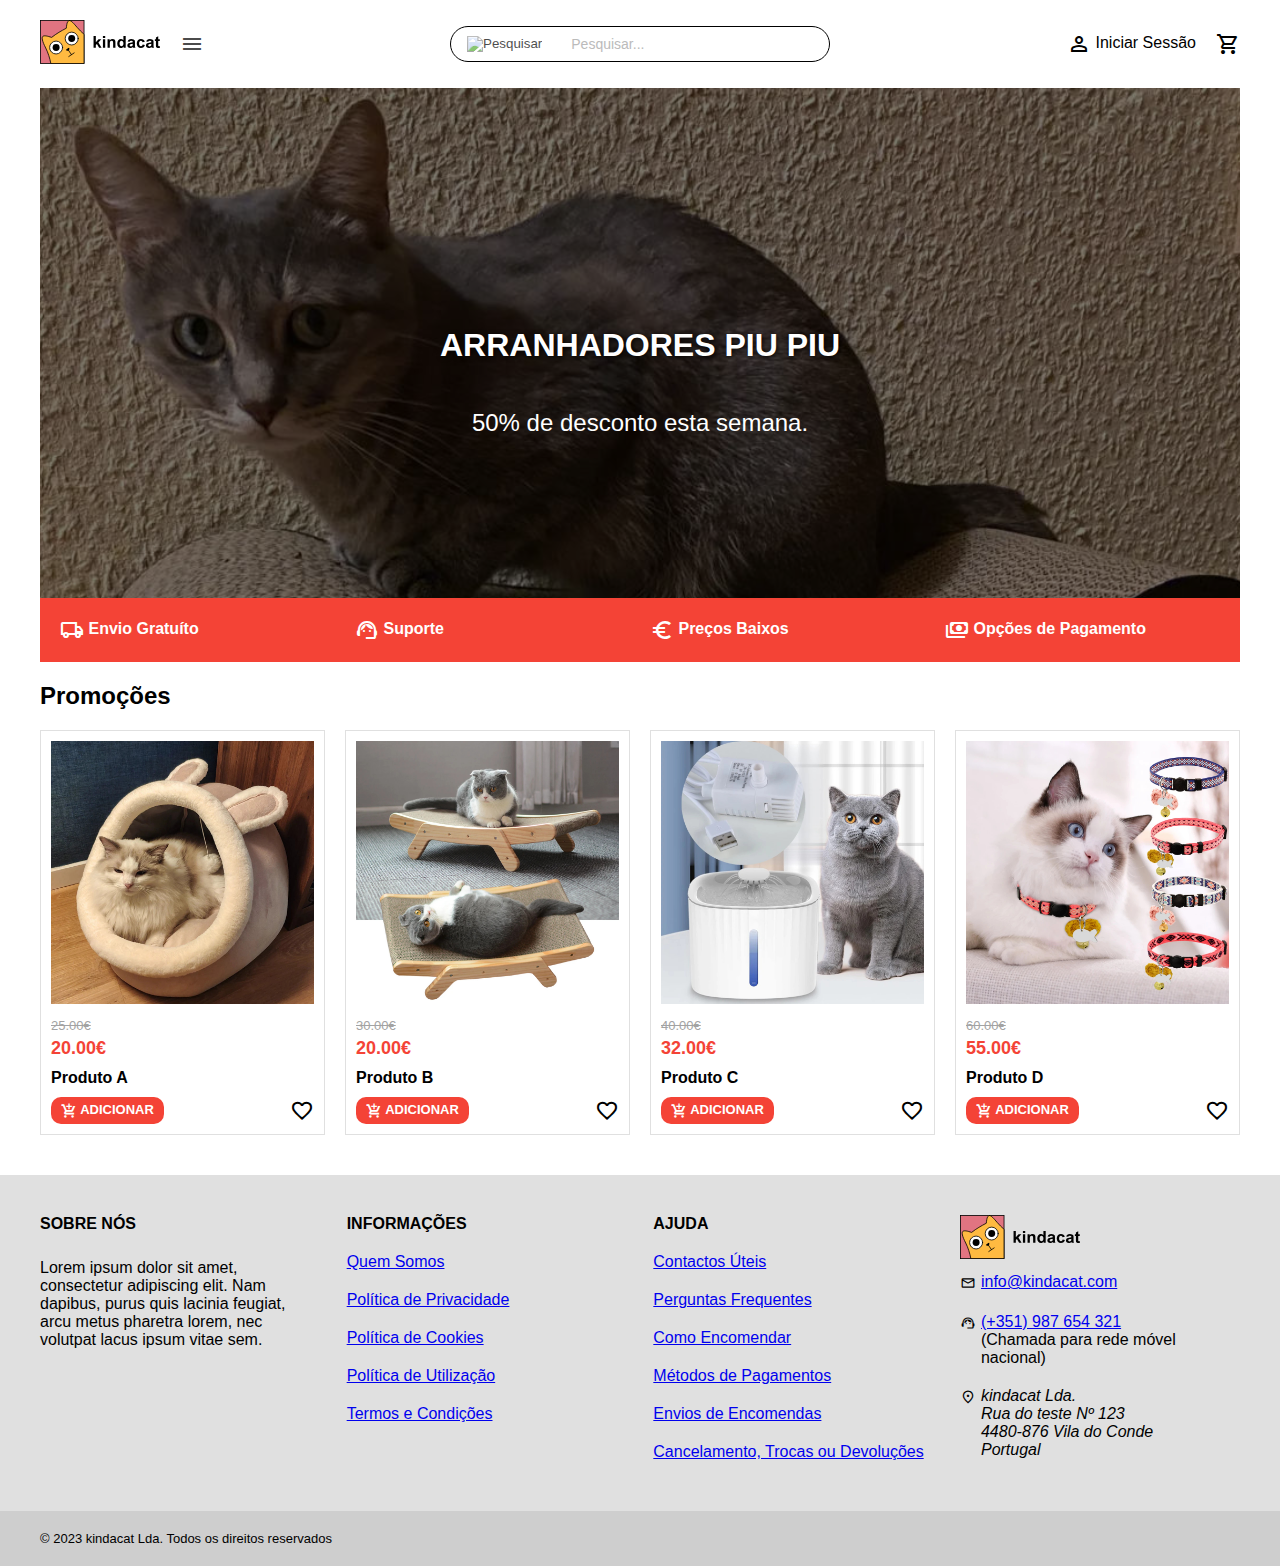
==== index.html @ b4727314 "initial store" ====
<!DOCTYPE html>
<html lang="pt-PT">
<!--
    https://developer.mozilla.org/en-US/docs/Web/HTML/Element
-->

<head>
    <title>kindacat - Home</title>
    <meta charset="utf-8">
    <meta name="viewport" content="width=device-width, initial-scale=1">
    <!-- remove in production -->
    <meta http-equiv="Cache-control" content="no-cache">
    <link rel="icon" href="assets/images/favicon.png">
    <link rel="stylesheet" href="assets/css/slideshow.css?2023121001" type="text/css">
    <link rel="stylesheet" href="assets/css/carousel.css?2023121001" type="text/css">
    <link rel="stylesheet" href="assets/css/styles.css?2023121001" type="text/css">
    <link rel="stylesheet"
        href="https://fonts.googleapis.com/css2?family=Material+Symbols+Outlined:opsz,wght,FILL,GRAD@20..48,100..700,0..1,-50..200">
    <meta name="msapplication-navbutton-color" content="rgb(8, 7, 7)">
    <meta name="apple-mobile-web-app-status-bar-style" content="rgb(8, 7, 7)">
    <meta name="description" content="Tecnologias Web 23/ 24 kindacat">
    <meta name="keywords" content="HTML, CSS, JavaScript">
    <meta name="author" content="Petúnia Dias">
    <script>
        /* <![CDATA[ */
        /* ]]> */
    </script>
</head>

<body>

    <header class="header-store">
        <section>
            <div class="logotipo">
                <a href="index.html"><img src="assets/images/logotipo-kindacat.svg" alt="Logotipo"></a>
            </div>
            <div class="main-menu">
                <div class="main-menu-field">
                    <input type="checkbox" id="main-menu-switch">
                    <label for="main-menu-switch" class="main-menu-closed"><span
                            class="material-symbols-outlined">menu</span></label>
                </div>
                <div class="nav-tab">
                    <div class="layer-nav-tab">
                        <div class="top-nav-tab">
                            <span>Produtos</span>
                            <label for="main-menu-switch" class="main-menu-opened"><span
                                    class="material-symbols-outlined">close</span></label>
                        </div>
                        <menu>
                            <li><a href="#">Bebedouros</a></li>
                            <li><a href="#">Arranhadores</a></li>
                            <li><a href="categoria.html">Camas</a></li>
                            <li><a href="#">Coleiras</a></li>
                        </menu>
                    </div>
                </div>
            </div>
        </section>
        <section>
            <search>
                <form class="search-store" action="#">
                    <button type="submit"><img alt="Pesquisar" width="20px" height="100%"
                            src="https://fonts.gstatic.com/s/i/short-term/release/materialsymbolsoutlined/search/default/24px.svg"></button>
                    <input type="search" placeholder="Pesquisar...">
                </form>
            </search>
        </section>

        <section class="user-things">
            <div class="login-logout">
                <span class="material-symbols-outlined">person</span>
                <span>Iniciar Sessão</span>
            </div>
            <div class="shopping-cart">
                <span class="material-symbols-outlined">shopping_cart</span>
            </div>
        </section>

    </header>

    <main>

        <section class="slide-show-products">
            <div class="slide-wrapper">
                <a href="#" class="slide">
                    <h1>Arranhadores Piu Piu</h1>
                    <p>50% de desconto esta semana.</p>
                </a>
                <a href="#" class="slide">
                    <h1>Camas Gatarracho</h1>
                    <p>Porque o seu gato merce um sono descansado.</p>
                </a>
                <a href="#" class="slide">
                    <h1>Fontes Pinga Pinga</h1>
                    <p>O seu gato não terá mais sede.</p>
                </a>
                <a href="#" class="slide">
                    <h1>Coleiras Catita</h1>
                    <p>O seu gato é sempre o primeiro.</p>
                </a>
            </div>
        </section>

        <section class="quick-info">
            <div>
                <span class="material-symbols-outlined">local_shipping</span>
                <span>Envio Gratuíto</span>
            </div>
            <div>
                <span class="material-symbols-outlined">support_agent</span>
                <span>Suporte</span>
            </div>
            <div>
                <span class="material-symbols-outlined">euro_symbol</span>
                <span>Preços Baixos</span>
            </div>
            <div>
                <span class="material-symbols-outlined">payments</span>
                <span>Opções de Pagamento</span>
            </div>
        </section>

        <section class="products-row promotions">
            <h2>Promoções</h2>
            <div class="carousel-products">
                <div class="carousel-products-wrapper">
                    <div class="product-sample">
                        <a href="#">
                            <img src="assets/images/products/cama-gato.jpg" alt="produto" width="100%" height="auto"
                                loading="lazy" decoding="async">
                        </a>
                        <div class="price">
                            <span class="normal">25.00€</span>
                            <span class="sale">20.00€</span>
                        </div>
                        <figcaption><a href="#">Produto A</a></figcaption>
                        <div class="add-to-cart-field">
                            <a href="#"><span class="material-symbols-outlined">add_shopping_cart</span> Adicionar</a>
                            <span class="material-symbols-outlined">favorite</span>
                        </div>
                    </div>
                    <div class="product-sample">
                        <a href="#">
                            <img src="assets/images/products/arranhador-de-madeira-gatos.jpg" alt="produto"
                                width="100%" height="auto" loading="lazy" decoding="async">
                        </a>
                        <div class="price">
                            <span class="normal">30.00€</span>
                            <span class="sale">20.00€</span>
                        </div>
                        <figcaption><a href="#">Produto B</a></figcaption>
                        <div class="add-to-cart-field">
                            <a href="#"><span class="material-symbols-outlined">add_shopping_cart</span> Adicionar</a>
                            <span class="material-symbols-outlined">favorite</span>
                        </div>
                    </div>
                    <div class="product-sample">
                        <a href="#">
                            <img src="assets/images/products/bebedouro-gato.jpg" alt="produto" width="100%" height="auto"
                                loading="lazy" decoding="async">
                        </a>
                        <div class="price">
                            <span class="normal">40.00€</span>
                            <span class="sale">32.00€</span>
                        </div>
                        <figcaption><a href="#">Produto C</a></figcaption>
                        <div class="add-to-cart-field">
                            <a href="#"><span class="material-symbols-outlined">add_shopping_cart</span> Adicionar</a>
                            <span class="material-symbols-outlined">favorite</span>
                        </div>
                    </div>
                    <div class="product-sample">
                        <a href="#">
                            <img src="assets/images/products/coleira-gato.jpg" alt="produto" width="100%" height="auto"
                                loading="lazy" decoding="async">
                        </a>
                        <div class="price">
                            <span class="normal">60.00€</span>
                            <span class="sale">55.00€</span>
                        </div>
                        <figcaption><a href="#">Produto D</a></figcaption>
                        <div class="add-to-cart-field">
                            <a href="#"><span class="material-symbols-outlined">add_shopping_cart</span> Adicionar</a>
                            <span class="material-symbols-outlined">favorite</span>
                        </div>
                    </div>
                    <div class="product-sample">
                        <a href="#">
                            <img src="assets/images/products/caixa-areia-fechada.jpg" alt="produto" width="100%" height="auto"
                                loading="lazy" decoding="async" />
                        </a>
                        <div class="price">
                            <span class="normal">32.00€</span>
                            <span class="sale">25.00€</span>
                        </div>
                        <figcaption><a href="#">Produto E</a></figcaption>
                        <div class="add-to-cart-field">
                            <a href="#"><span class="material-symbols-outlined">add_shopping_cart</span> Adicionar</a>
                            <span class="material-symbols-outlined">favorite</span>
                        </div>
                    </div>
                    <div class="product-sample">
                        <a href="#">
                            <img src="assets/images/products/casinha-gato.jpg" alt="produto" width="100%" height="auto"
                                loading="lazy" decoding="async">
                        </a>
                        <div class="price">
                            <span class="normal">45.00€</span>
                            <span class="sale">35.00€</span>
                        </div>
                        <figcaption><a href="#">Produto F</a></figcaption>
                        <div class="add-to-cart-field">
                            <a href="#"><span class="material-symbols-outlined">add_shopping_cart</span> Adicionar</a>
                            <span class="material-symbols-outlined">favorite</span>
                        </div>
                    </div>
                </div>
            </div>
        </section>
    </main>

    <footer>
        <section class="footer-columns">
            <div>
                <span class="footer-column-title">Sobre Nós</span>
                <p>Lorem ipsum dolor sit amet, consectetur adipiscing elit. Nam dapibus, purus quis lacinia feugiat,
                    arcu metus pharetra lorem, nec volutpat lacus ipsum vitae sem.</p>
            </div>
            <div>
                <span class="footer-column-title">Informações</span>
                <ul>
                    <li><a href="#">Quem Somos</a></li>
                    <li><a href="#">Política de Privacidade</a></li>
                    <li><a href="#">Política de Cookies</a></li>
                    <li><a href="#">Política de Utilização</a></li>
                    <li><a href="#">Termos e Condições</a></li>
                </ul>
            </div>
            <div>
                <span class="footer-column-title">Ajuda</span>
                <ul>
                    <li><a href="#">Contactos Úteis</a></li>
                    <li><a href="#">Perguntas Frequentes</a></li>
                    <li><a href="#">Como Encomendar</a></li>
                    <li><a href="#">Métodos de Pagamentos</a></li>
                    <li><a href="#">Envios de Encomendas</a></li>
                    <li><a href="#">Cancelamento, Trocas ou Devoluções</a></li>
                </ul>
            </div>
            <div>
                <img src="assets/images/logotipo-kindacat.svg" alt="logotipo" width="100%" height="auto">
                <ul class="store-contacts">
                    <li class="contact-mailto"><a href="mailto:info@kindacat.com">info@kindacat.com</a></li>
                    <li class="contact-phone">
                        <div>
                            <a href="tel:+351967193047">(+351) 987 654 321</a>
                            <span>(Chamada para rede móvel nacional)</span>
                        </div>
                    </li>
                    <li class="contact-address">
                        <address>
                            kindacat Lda.<br>
                            Rua do teste Nº 123<br>
                            4480-876 Vila do Conde<br>
                            Portugal<br>
                        </address>
                    </li>
                </ul>
            </div>
        </section>
        <section class="footer-copyright">&copy; 2023 kindacat Lda. Todos os direitos reservados</section>
    </footer>
    <script type="text/javascript" src="assets/js/index.js?2023121001"></script>
</body>

</html>
---- assets/css/slideshow.css ----
/* latin-ext */
/*
 * Slideshow styles
 * Last Modification: 2023-12-10 10:58:22
 * (c) 2023 Petúnia Dias
 */

.slide-show-products {
    text-align: center;
    overflow: hidden;
    height: 510px;
    width: 100%;
    margin: 0 auto;
    background-color: #c5c5c5;
}

@keyframes slide-products {
    20% {
        margin-left: 0px;
    }

    30% {
        margin-left: -100%;
    }

    50% {
        margin-left: -100%;
    }

    60% {
        margin-left: calc(-100% * 2);
    }

    70% {
        margin-left: calc(-100% * 2);
    }

    80% {
        margin-left: calc(-100% * 3);
    }

    90% {
        margin-left: calc(-100% * 3);
    }
}

.slide-show-products>.slide-wrapper {
    display: flex;
    flex-direction: row;
    flex-wrap: nowrap;
    width: calc(100% * 4);
    animation: slide-products 18s ease infinite;
}

.slide-show-products .slide {
    display: flex;
    height: 510px;
    width: 100%;
    align-items: center;
    justify-content: center;
    flex-wrap: nowrap;
    flex-direction: column;
    /* border: 1px solid #000; */
    color: #fff;
    background-repeat: no-repeat;
    background-size: cover;
    background-position: center;
    background-blend-mode: darken;
    background-color: #00000085;
    text-decoration: none;
    padding: 40px;
    cursor: pointer;
}

.slide:nth-child(1) {
    background-image: url('../../assets/images/slides/slide-01.jpg');
}

.slide:nth-child(2) {
    background-image: url('../../assets/images/slides/slide-02.jpg');
}

.slide:nth-child(3) {
    background-image: url('../../assets/images/slides/slide-03.jpg');
}

.slide:nth-child(4) {
    background-image: url('../../assets/images/slides/slide-04.jpg');
}

.slide>h1 {
    text-transform: uppercase;
    font-size: xx-large;
    text-shadow: 1px 1px 5px black;
}

.slide>p {
    font-weight: normal;
    font-size: x-large;
}
---- assets/css/carousel.css ----
/* latin-ext */
/*
 * Carousel styles
 * Last Modification: 2023-12-10 10:58:22
 * (c) 2023 Petúnia Dias
 */

.carousel-products {
    overflow: hidden;
    width: 100%;
    margin: 0 auto;
}

@keyframes carousel-products {
    20% {
        margin-left: 0px;
    }

    27% {
        margin-left: calc(-100% - 18px);
    }

    34% {
        margin-left: calc(-100% - 18px);
    }

    41% {
        margin-left: calc((-100% - 18px) * 2);
    }

    48% {
        margin-left: calc((-100% - 18px) * 2);
    }

    55% {
        margin-left: calc((-100% - 18px) * 3);
    }

    62% {
        margin-left: calc((-100% - 18px) * 3);
    }

    69% {
        margin-left: calc((-100% - 18px) * 4);
    }

    76% {
        margin-left: calc((-100% - 18px) * 4);
    }

    83% {
        margin-left: calc((-100% - 18px) * 5);
    }

    90% {
        margin-left: calc((-100% - 18px) * 5);
    }
}

.carousel-products-wrapper {
    display: flex;
    flex-direction: row;
    flex-wrap: nowrap;
    justify-content: space-between;
    align-items: flex-start;
    width: calc((100% + 15px) * 6);
    gap: 20px;
    animation: carousel-products 30s ease infinite;
}

.product-sample {
    text-align: center;
    width: 100%;
    border: 1px solid #e0e0e0;
    padding: 10px;
}

.product-sample a {
    color: #000;
    text-decoration: none;
}


/* mobile */
@media (min-width: 576px) {
    @keyframes carousel-products {
        20% {
            margin-left: 0px;
        }

        30% {
            margin-left: calc((-100% / 2) - 10px);
        }

        50% {
            margin-left: calc((-100% / 2) - 10px);
        }

        60% {
            margin-left: calc(((-100% / 2) - 10px) * 2);
        }

        70% {
            margin-left: calc(((-100% / 2) - 10px) * 2);
        }

        80% {
            margin-left: calc(((-100% / 2) - 10px) * 3);
        }

        90% {
            margin-left: calc(((-100% / 2) - 10px) * 3);
        }
    }

    .carousel-products-wrapper {
        width: calc(((100% / 2) * 6) + 40px);
        animation: carousel-products 18s ease infinite;
    }

    .product-sample {
        width: calc(100% / 2);
    }
}

/* tablets */
@media (min-width: 768px) {
    @keyframes carousel-products {
        20% {
            margin-left: 0px;
        }

        30% {
            margin-left: calc((-100% / 4) - 5px);
        }

        50% {
            margin-left: calc((-100% / 4) - 5px);
        }

        70% {
            margin-left: calc(((-100% / 4) - 5px) * 2);
        }

        90% {
            margin-left: calc(((-100% / 4) - 5px) * 2);
        }
    }

    .carousel-products-wrapper {
        width: calc(((100% / 4) * 6) + 10px);
        animation: carousel-products 18s ease infinite;
    }

    .product-sample {
        width: calc(100% / 4);
    }
}
---- assets/css/styles.css ----
/* latin-ext */
/*
 * kindacat styles
 * Last Modification: 2023-12-10 14:19:51
 * (c) 2023 Petúnia Dias
 *
 * Firfox: about:config
 * search for: layout.css.has-selector.enabled
 * set to true
 */

/* make the footer stay at the bottom. */
body {
    min-height: 100vh;
    max-width: 1368px;
    display: flex;
    flex-direction: column;
    margin: 0;
    padding: 0;
    overflow: auto;
    font-family: Arial, Helvetica, sans-serif;
    margin: 0 auto;
}

/*
    Header Styles
*/

.header-store {
    display: flex;
    flex-direction: row;
    justify-content: space-between;
    align-items: center;
    align-content: center;
    flex-wrap: wrap;
    padding: 20px 40px;
    gap: 20px;
}

.header-store>section {
    width: 100%;
}

.header-store>section:first-child {
    display: flex;
    flex-direction: row;
    gap: 20px;
    flex-wrap: nowrap;
    align-items: center;
    justify-content: space-between;
}

.logotipo>a>img {
    width: 120px;
    height: auto;
}

#main-menu-switch {
    display: none;
}

.main-menu-opened,
.main-menu-closed {
    cursor: pointer;
    opacity: 0.7;
}

.main-menu-opened:hover,
.main-menu-closed:hover {
    opacity: 1.0;
}

@keyframes rotate-icon {
    50% {
        transform: rotate(180deg);
    }
}

.main-menu-opened:hover {
    animation: rotate-icon 5s infinite;
}

.main-menu-field:has(#main-menu-switch:checked)~.nav-tab {
    display: block;
}

body:has(#main-menu-switch:checked) {
    overflow: hidden;
}

.search-store {
    display: flex;
    border: 1px solid #000;
    border-radius: 20px;
    padding: 5px 10px;
    gap: 5px;
    border: 1px solid #000;
    border-radius: 20px;
    padding: 5px 10px;
}

.header-store>.user-things {
    display: flex;
    justify-content: space-between;
    flex-wrap: nowrap;
    gap: 20px;
}

.material-symbols-outlined {
    vertical-align: middle;
}

button[type="submit"] {
    border: none;
    background-color: transparent;
    cursor: pointer;
    opacity: 0.7;
}

button[type="submit"]:hover {
    opacity: 1;
}

button[type="submit"]:focus,
input[type="search"]:focus {
    outline: none;
}

input[type="search"] {
    border: none;
    background: transparent;
    margin: 0;
    padding: 4px 18px;
    font-size: 14px;
}

input[type="search"]::placeholder {
    color: #bbb;
}

.nav-tab {
    display: none;
    position: absolute;
    top: 0;
    left: 0;
    background-color: #000000c2;
    margin: 0;
    padding: 0;
    border: 1px solid #000;
    height: 100%;
    width: 100%;
    z-index: 10;
}

@keyframes slide-tab {
    100% {
        left: 0;
    }
}

.layer-nav-tab {
    position: relative;
    left: -260px;
    background-color: #eee;
    width: 260px;
    padding: 20px;
    height: 100%;
    overflow-y: auto;
    overflow-x: hidden;
    animation: slide-tab 0.5s forwards;
    box-shadow: #2e2e2e 2px 2px 4px 2px;
}


body:has:not(#main-menu-switch:checked) .layer-nav-tab {
    animation: slide-tab 0.5s;
}


.layer-nav-tab>.top-nav-tab {
    display: flex;
    justify-content: space-between;
    align-items: center;
}

.layer-nav-tab>.top-nav-tab>span:first-child {
    text-transform: uppercase;
    font-weight: bold;
}

.layer-nav-tab>.top-nav-tab>.close-nav-tab {
    cursor: pointer;
    opacity: 0.7;
}

.layer-nav-tab>.top-nav-tab>.close-nav-tab:hover {
    opacity: 1;
}

.layer-nav-tab>menu {
    list-style: none;
    line-height: 30px;
    padding: 0px;
}

/* mobile devices */
@media (min-width: 576px) {
    .header-store>section:nth-child(2) {
        width: calc(50% - 10px);
    }

    .header-store>.user-things {
        width: calc(50% - 10px);
        justify-content: flex-end;
    }
}

/* tablets */
@media (min-width: 768px) {

    .header-store>section {
        width: calc((100% / 3) - 20px) !important;
    }

    .header-store>section:nth-child(1) {
        justify-content: flex-start;
    }

    /*
    .header-store > section:nth-child(2) {
        width: calc((100% / 3) - 20px);
    }
    .header-store > section:nth-child(3) {
        width: calc((100% / 3) - 20px);
    }
    */
}

/*
    Main Styles
*/

main {
    margin-bottom: 40px;
    padding: 0 40px;
}

.quick-info {
    padding: 20px;
    display: flex;
    flex-wrap: wrap;
    justify-content: space-between;
    gap: 20px;
    background-color: #F44336;
    color: #fff;
    font-weight: bold;
}

.quick-info > div {
    width: calc((100% / 2) - 10px);
}

.product-sample > a:hover {
    filter: brightness(0.5);
}

.product-sample .price {
    display: flex;
    flex-direction: column;
    flex-wrap: nowrap;
    align-items: flex-start;
    gap: 5px;
    padding: 10px 0;
}

.product-sample .price>.normal {
    color: #a3a3a3;
    font-size: small;
    text-decoration-line: line-through;
}

.product-sample .price>.sale {
    color: #f44336;
    font-weight: bold;
    font-size: large;
}

.product-sample figcaption {
    width: 100%;
    text-align: left;
    font-weight: bold;
    padding-bottom: 10px;
}

.add-to-cart-field {
    display: flex;
    flex-direction: row;
    flex-wrap: nowrap;
    align-items: center;
    justify-content: space-between;
}

.add-to-cart-field>a {
    background-color: #f44336;
    color: #fff;
    padding: 5px 10px;
    border-radius: 10px;
    text-transform: uppercase;
    font-weight: bold;
    font-size: small;
}

.add-to-cart-field>a:hover {
    box-shadow: 1px 1px 1px 1px #acacac;
    background-color: #c62828
}

.add-to-cart-field>a>span {
    font-size: 16px;
    font-weight: bold;
}

/*
    Footer styles
*/

footer {
    margin-top: auto;
    background-color: #e0e0e0;
}

.footer-columns {
    display: flex;
    flex-direction: row;
    flex-wrap: wrap;
    justify-content: space-between;
    align-items: flex-start;
    padding: 40px;
    gap: 20px;
}

.footer-columns>div {
    width: 100%;
}

.footer-copyright {
    background-color: #cecece;
    padding: 20px 40px;
    font-size: small;
}

.footer-column-title {
    display: block;
    font-weight: bold;
    text-transform: uppercase;
    padding-bottom: 10px;
}

footer ul {
    list-style-type: none;
    margin: 0;
    padding: 0;
}

footer ul>li {
    padding: 10px 0;
}

.footer-columns>div:last-child>img {
    width: 120px;
}

.store-contacts>li::before {
    font-family: 'Material Symbols Outlined';
    vertical-align: middle;
    padding-right: 5px;
}

.contact-mailto::before {
    content: "\e158";
}

.contact-phone::before {
    content: "\f0e2";
}

.contact-phone>div {
    display: flex;
    flex-direction: column;
}

.contact-phone,
.contact-address {
    display: inline-flex;
}

.contact-address::before {
    content: "\e0c8";
}


/* mobile */
@media (min-width: 576px) {
    .footer-columns>div {
        width: calc((100% / 2) - 20px);
    }
}

/* tablets */
@media (min-width: 768px) {
    .footer-columns>div {
        width: calc((100% / 4) - 20px);
    }
}

/* Products Category */

.show-category {
    display: flex;
    flex-direction: column-reverse;
    flex-wrap: nowrap;
    gap: 20px;
    padding-top: 40px;
}

.show-category > section {
    width: 100%;
}


.products-category {
    display: flex;
    flex-direction: row;
    flex-wrap: wrap;
    justify-content: space-between;
    gap: 20px;
}

.products-category > div {
    width: 100%;
}

.top-category-products {
    display: flex;
    flex-wrap: nowrap;
    justify-content: space-between;
    align-items: flex-start;
    gap: 20px;
    padding-bottom: 20px;
    flex-direction: column-reverse;
}

.top-category-products form {
    display: flex;
    flex-direction: row;
    flex-wrap: nowrap;
    justify-content: flex-end;
    gap: 5px;
}

.top-category-products select {
    cursor: pointer;
}

.products-brands menu {
    list-style-type: none;
    padding: 0;
}

/* mobile */
@media (min-width: 576px) {
    .show-category {
        flex-direction: row;
        align-items: flex-start;
        justify-content: space-between;
    }

    .show-category > section:first-child {
        width: 25%;
    }
    
    .show-category > section:last-child {
        width: 75%;
    }

    .top-category-products {
        flex-direction: row;
    }

    .products-category > div {
        width: calc((100% / 2) - 32px);
    }
}

/* tablets */
/*
@media (min-width: 768px) {

    .products-category > div {
        width: calc((100% / 3) - 36px);
    }
}
*/

@media (min-width: 992px) {
    .products-category > div {
        width: calc((100% / 3) - 36px);
    }
}

/* product only page */

.show-product {
    display: flex;
    padding-top: 40px;
    flex-direction: column;
    flex-wrap: nowrap;
    gap: 20px;
}

.show-product > section {
    width: 100%;
}

.show-product > section:last-child {
    display: flex;
    flex-direction: column;
    flex-wrap: nowrap;
    gap: 10px;
}

.image-box {
    border: 1px solid #e0e0e0;
    padding: 10px;
}

/*
.image-box:hover {
    transform: scale(1.5);
}
*/

.show-product .price {
    display: flex;
    flex-direction: column;
    flex-wrap: nowrap;
    align-items: flex-start;
    gap: 5px;
    font-weight: bold;
}

.show-product .price>.normal {
    color: #a3a3a3;
    font-size: medium;
    text-decoration-line: line-through;
}

.show-product .price>.sale {
    color: #f44336;
    font-size: x-large;
}

#add-to-cart {
    display: flex;
    flex-direction: row;
    flex-wrap: nowrap;
    justify-content: flex-start;
    gap: 10px;
}

#add-to-cart > #product-stock {
    width: 50px;
    font-weight: bold;
    font-size: medium;
    border: 1px solid #e0e0e0;
    border-radius: 0;
}

#add-to-cart button {
    color: #fff;
    border: none;
    background-color: #f44336;
    padding: 5px 10px;
    border-radius: 16px;
    font-weight: bold;
    cursor: pointer;
}

#add-to-cart button:hover {
    box-shadow: 1px 1px 1px 1px #acacac;
    background-color: #c62828
}

/* mobile */
@media (min-width: 576px) {
    .quick-info > div {
        width: calc((100% / 4) - 15px);
    }
    
    .show-product {
        flex-direction: row;
        justify-content: space-between;
        align-items: flex-start;
        gap: 20px;
    }
    
    .show-product > section {
        width: 50%;
    }
}

/* tablet */
@media (min-width: 768px) {
    .show-product > section:first-child {
        width: 40%;
    }
    
    .show-product > section:last-child {
        width: 60%;
    }
}
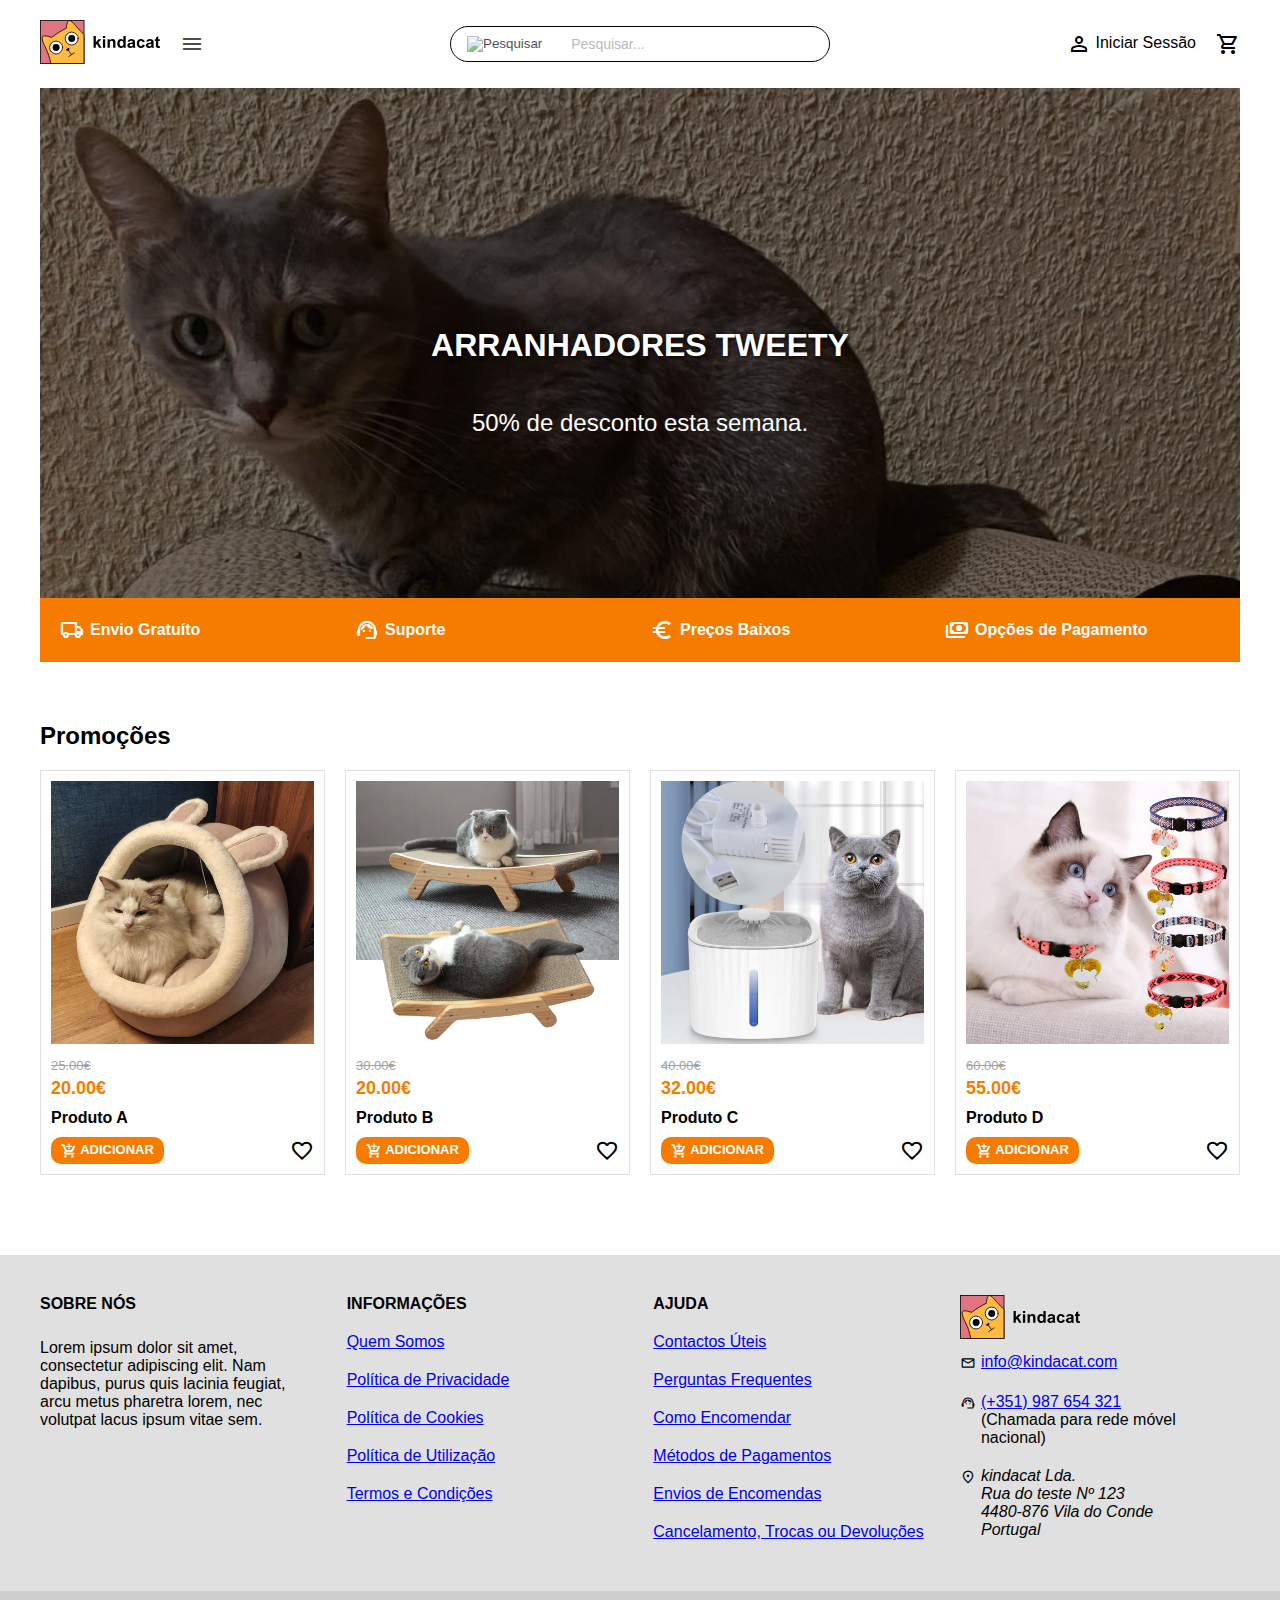
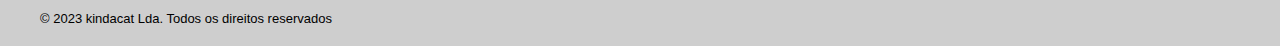
==== commit 09c9d617: "last version" ====
--- a/index.html
+++ b/index.html
@@ -8,8 +8,7 @@
     <title>kindacat - Home</title>
     <meta charset="utf-8">
     <meta name="viewport" content="width=device-width, initial-scale=1">
-    <!-- remove in production -->
-    <meta http-equiv="Cache-control" content="no-cache">
+    <!-- meta http-equiv="Cache-control" content="no-cache" -->
     <link rel="icon" href="assets/images/favicon.png">
     <link rel="stylesheet" href="assets/css/slideshow.css?2023121001" type="text/css">
     <link rel="stylesheet" href="assets/css/carousel.css?2023121001" type="text/css">
@@ -44,8 +43,9 @@
                     <div class="layer-nav-tab">
                         <div class="top-nav-tab">
                             <span>Produtos</span>
-                            <label for="main-menu-switch" class="main-menu-opened"><span
-                                    class="material-symbols-outlined">close</span></label>
+                            <label for="main-menu-switch" class="main-menu-opened">
+                                <span class="material-symbols-outlined">close</span>
+                            </label>
                         </div>
                         <menu>
                             <li><a href="#">Bebedouros</a></li>
@@ -69,8 +69,28 @@
 
         <section class="user-things">
             <div class="login-logout">
-                <span class="material-symbols-outlined">person</span>
-                <span>Iniciar Sessão</span>
+                <!-- session init begin -->
+                <div class="on-off-popup">
+                    <input type="checkbox" id="init-session">
+                    <label for="init-session" class="init-session-label">
+                        <span class="material-symbols-outlined">person</span>
+                        <span>Iniciar Sessão</span>
+                    </label>
+                </div>
+                <div class="init-session-popup">
+                    <form action="#" method="post">
+                        <label for="username">Email</label>
+                        <input type="email" id="username" name="username" autocomplete="username">
+                        <label for="password">Palavra-Passe</label>
+                        <input type="password" id="password" name="password" autocomplete="password">
+                        <div>
+                            <button>Entrar</button>
+                            <button>Criar Conta</button>
+                        </div>
+                    </form>
+                </div>
+                <!-- session init end -->
+
             </div>
             <div class="shopping-cart">
                 <span class="material-symbols-outlined">shopping_cart</span>
@@ -84,15 +104,15 @@
         <section class="slide-show-products">
             <div class="slide-wrapper">
                 <a href="#" class="slide">
-                    <h1>Arranhadores Piu Piu</h1>
+                    <h1>Arranhadores Tweety</h1>
                     <p>50% de desconto esta semana.</p>
                 </a>
                 <a href="#" class="slide">
-                    <h1>Camas Gatarracho</h1>
-                    <p>Porque o seu gato merce um sono descansado.</p>
-                </a>
-                <a href="#" class="slide">
-                    <h1>Fontes Pinga Pinga</h1>
+                    <h1>Camas Sylvester</h1>
+                    <p>Porque o seu gato merece um sono descansado.</p>
+                </a>
+                <a href="#" class="slide">
+                    <h1>Fontes Kitty</h1>
                     <p>O seu gato não terá mais sede.</p>
                 </a>
                 <a href="#" class="slide">
@@ -121,7 +141,7 @@
             </div>
         </section>
 
-        <section class="products-row promotions">
+        <section class="products-row promotions" style="padding: 40px 0;">
             <h2>Promoções</h2>
             <div class="carousel-products">
                 <div class="carousel-products-wrapper">
@@ -142,8 +162,8 @@
                     </div>
                     <div class="product-sample">
                         <a href="#">
-                            <img src="assets/images/products/arranhador-de-madeira-gatos.jpg" alt="produto"
-                                width="100%" height="auto" loading="lazy" decoding="async">
+                            <img src="assets/images/products/arranhador-de-madeira-gatos.jpg" alt="produto" width="100%"
+                                height="auto" loading="lazy" decoding="async">
                         </a>
                         <div class="price">
                             <span class="normal">30.00€</span>
@@ -157,8 +177,8 @@
                     </div>
                     <div class="product-sample">
                         <a href="#">
-                            <img src="assets/images/products/bebedouro-gato.jpg" alt="produto" width="100%" height="auto"
-                                loading="lazy" decoding="async">
+                            <img src="assets/images/products/bebedouro-gato.jpg" alt="produto" width="100%"
+                                height="auto" loading="lazy" decoding="async">
                         </a>
                         <div class="price">
                             <span class="normal">40.00€</span>
@@ -187,8 +207,8 @@
                     </div>
                     <div class="product-sample">
                         <a href="#">
-                            <img src="assets/images/products/caixa-areia-fechada.jpg" alt="produto" width="100%" height="auto"
-                                loading="lazy" decoding="async" />
+                            <img src="assets/images/products/caixa-areia-fechada.jpg" alt="produto" width="100%"
+                                height="auto" loading="lazy" decoding="async" />
                         </a>
                         <div class="price">
                             <span class="normal">32.00€</span>
@@ -221,7 +241,7 @@
     </main>
 
     <footer>
-        <section class="footer-columns">
+        <div class="footer-columns">
             <div>
                 <span class="footer-column-title">Sobre Nós</span>
                 <p>Lorem ipsum dolor sit amet, consectetur adipiscing elit. Nam dapibus, purus quis lacinia feugiat,
@@ -268,10 +288,10 @@
                     </li>
                 </ul>
             </div>
-        </section>
-        <section class="footer-copyright">&copy; 2023 kindacat Lda. Todos os direitos reservados</section>
+        </div>
+        <div class="footer-copyright">&copy; 2023 kindacat Lda. Todos os direitos reservados</div>
     </footer>
-    <script type="text/javascript" src="assets/js/index.js?2023121001"></script>
+    <script src="assets/js/index.js?2023121001"></script>
 </body>
 
 </html>--- a/assets/css/carousel.css
+++ b/assets/css/carousel.css
@@ -62,24 +62,11 @@
     flex-direction: row;
     flex-wrap: nowrap;
     justify-content: space-between;
-    align-items: flex-start;
+    align-items: stretch;
     width: calc((100% + 15px) * 6);
     gap: 20px;
     animation: carousel-products 30s ease infinite;
 }
-
-.product-sample {
-    text-align: center;
-    width: 100%;
-    border: 1px solid #e0e0e0;
-    padding: 10px;
-}
-
-.product-sample a {
-    color: #000;
-    text-decoration: none;
-}
-
 
 /* mobile */
 @media (min-width: 576px) {
--- a/assets/css/styles.css
+++ b/assets/css/styles.css
@@ -105,6 +105,94 @@
     flex-wrap: nowrap;
     gap: 20px;
 }
+
+/* begin init session */
+
+.on-off-popup>label {
+    cursor: pointer;
+}
+
+.init-session-popup {
+    display: none;
+    position: absolute;
+    background-color: #e0e0e0;
+    padding: 20px;
+    border-radius: 5px;
+    box-shadow: #2e2e2e 1px 1px 2px 0px;
+    margin-top: 10px;
+}
+
+.init-session-popup::after {
+    position: absolute;
+    block-size: 0;
+    border-block-start: 11px solid #e0e0e0;
+    border-inline-start: 10px solid transparent;
+    border-inline-end: 10px solid transparent;
+    content: "";
+    inline-size: 0;
+    inset-block-start: -10px;
+    transform: rotateX(180deg);
+    inset-inline-start: 2px;
+}
+
+.on-off-popup>#init-session {
+    display: none;
+}
+
+.on-off-popup:has(#init-session:checked)~.init-session-popup {
+    display: block;
+}
+
+.init-session-popup>form {
+    display: flex;
+    flex-direction: column;
+    flex-wrap: nowrap;
+    gap: 4px;
+    width: 200px;
+}
+
+.init-session-popup>form>div {
+    display: flex;
+    flex-direction: row;
+    flex-wrap: nowrap;
+    justify-content: space-between;
+    align-items: center;
+    gap: 5px;
+    padding-top: 10px;
+}
+
+.init-session-popup>form>div>button {
+    border: none;
+    background-color: #f57c00;
+    border-radius: 10px;
+    padding: 5px 10px;
+    width: 50%;
+    text-transform: uppercase;
+    font-weight: bold;
+    font-size: 10px;
+    cursor: pointer;
+    color: #fff;
+}
+
+.init-session-popup>form>div>button:hover {
+    background-color: #ef6c00;
+    box-shadow: 1px 1px 2px 0px #757575;
+}
+
+
+/* mobile */
+@media (min-width: 576px) {
+    .init-session-popup {
+        margin-top: 10px;
+        margin-left: -193px;
+    }
+
+    .init-session-popup::after {
+        inset-inline-start: 195px;
+    }
+}
+
+/* end init session */
 
 .material-symbols-outlined {
     vertical-align: middle;
@@ -251,16 +339,33 @@
     flex-wrap: wrap;
     justify-content: space-between;
     gap: 20px;
-    background-color: #F44336;
+    background-color: #f57c00;
     color: #fff;
     font-weight: bold;
 }
 
-.quick-info > div {
+.quick-info>div {
+    display: flex;
+    flex-direction: row;
+    justify-content: flex-start;
+    align-items: center;
+    gap: 6px;
     width: calc((100% / 2) - 10px);
 }
 
-.product-sample > a:hover {
+.product-sample {
+    text-align: center;
+    width: 100%;
+    border: 1px solid #e0e0e0;
+    padding: 10px;
+}
+
+.product-sample a {
+    color: #000;
+    text-decoration: none;
+}
+
+.product-sample>a:hover {
     filter: brightness(0.5);
 }
 
@@ -280,7 +385,7 @@
 }
 
 .product-sample .price>.sale {
-    color: #f44336;
+    color: #f57c00;
     font-weight: bold;
     font-size: large;
 }
@@ -301,7 +406,7 @@
 }
 
 .add-to-cart-field>a {
-    background-color: #f44336;
+    background-color: #f57c00;
     color: #fff;
     padding: 5px 10px;
     border-radius: 10px;
@@ -312,7 +417,7 @@
 
 .add-to-cart-field>a:hover {
     box-shadow: 1px 1px 1px 1px #acacac;
-    background-color: #c62828
+    background-color: #ef6c00;
 }
 
 .add-to-cart-field>a>span {
@@ -423,7 +528,7 @@
     padding-top: 40px;
 }
 
-.show-category > section {
+.show-category>section {
     width: 100%;
 }
 
@@ -436,7 +541,7 @@
     gap: 20px;
 }
 
-.products-category > div {
+.products-category>div {
     width: 100%;
 }
 
@@ -475,11 +580,11 @@
         justify-content: space-between;
     }
 
-    .show-category > section:first-child {
+    .show-category>section:first-child {
         width: 25%;
     }
-    
-    .show-category > section:last-child {
+
+    .show-category>section:last-child {
         width: 75%;
     }
 
@@ -487,7 +592,7 @@
         flex-direction: row;
     }
 
-    .products-category > div {
+    .products-category>div {
         width: calc((100% / 2) - 32px);
     }
 }
@@ -503,7 +608,7 @@
 */
 
 @media (min-width: 992px) {
-    .products-category > div {
+    .products-category>div {
         width: calc((100% / 3) - 36px);
     }
 }
@@ -518,11 +623,11 @@
     gap: 20px;
 }
 
-.show-product > section {
+.show-product>section {
     width: 100%;
 }
 
-.show-product > section:last-child {
+.show-product>section:last-child {
     display: flex;
     flex-direction: column;
     flex-wrap: nowrap;
@@ -556,7 +661,7 @@
 }
 
 .show-product .price>.sale {
-    color: #f44336;
+    color: #f57c00;
     font-size: x-large;
 }
 
@@ -568,7 +673,7 @@
     gap: 10px;
 }
 
-#add-to-cart > #product-stock {
+#add-to-cart>#product-stock {
     width: 50px;
     font-weight: bold;
     font-size: medium;
@@ -579,7 +684,7 @@
 #add-to-cart button {
     color: #fff;
     border: none;
-    background-color: #f44336;
+    background-color: #f57c00;
     padding: 5px 10px;
     border-radius: 16px;
     font-weight: bold;
@@ -588,34 +693,34 @@
 
 #add-to-cart button:hover {
     box-shadow: 1px 1px 1px 1px #acacac;
-    background-color: #c62828
+    background-color: #ef6c00;
 }
 
 /* mobile */
 @media (min-width: 576px) {
-    .quick-info > div {
+    .quick-info>div {
         width: calc((100% / 4) - 15px);
     }
-    
+
     .show-product {
         flex-direction: row;
         justify-content: space-between;
         align-items: flex-start;
         gap: 20px;
     }
-    
-    .show-product > section {
+
+    .show-product>section {
         width: 50%;
     }
 }
 
 /* tablet */
 @media (min-width: 768px) {
-    .show-product > section:first-child {
+    .show-product>section:first-child {
         width: 40%;
     }
-    
-    .show-product > section:last-child {
+
+    .show-product>section:last-child {
         width: 60%;
     }
 }